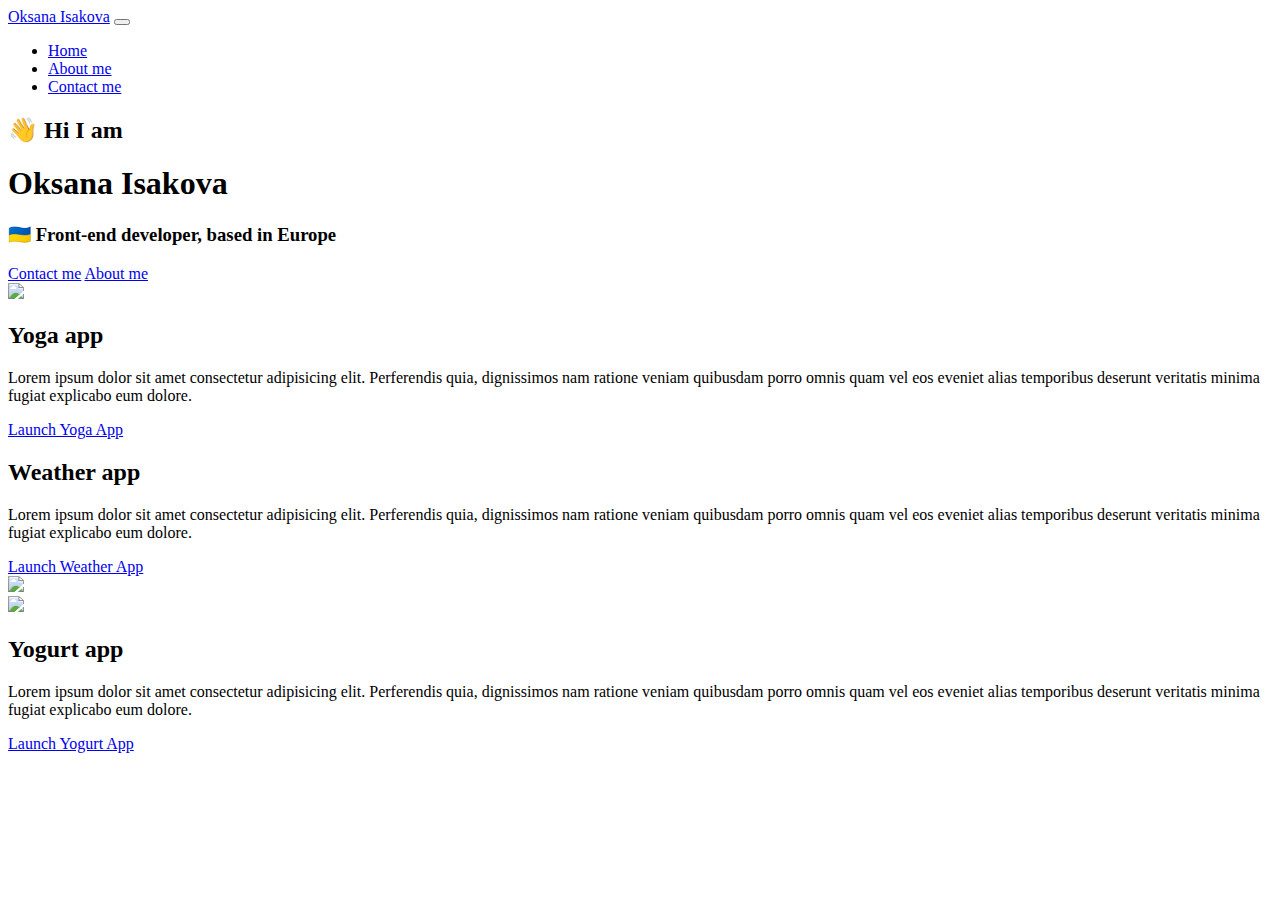
==== index.html @ 0bb74986 "Created index.html" ====
<!DOCTYPE html>
<html lang="en">
  <head>
    <meta charset="UTF-8" />
    <meta http-equiv="X-UA-Compatible" content="IE=edge" />
    <meta name="viewport" content="width=device-width, initial-scale=1.0" />
    <title>Oksana Isakova</title>
    <!-- CSS only -->
    <link
      href="https://cdn.jsdelivr.net/npm/bootstrap@5.2.1/dist/css/bootstrap.min.css"
      rel="stylesheet"
      integrity="sha384-iYQeCzEYFbKjA/T2uDLTpkwGzCiq6soy8tYaI1GyVh/UjpbCx/TYkiZhlZB6+fzT"
      crossorigin="anonymous"
    />
    <!-- JavaScript Bundle with Popper -->
    <script
      src="https://cdn.jsdelivr.net/npm/bootstrap@5.2.1/dist/js/bootstrap.bundle.min.js"
      integrity="sha384-u1OknCvxWvY5kfmNBILK2hRnQC3Pr17a+RTT6rIHI7NnikvbZlHgTPOOmMi466C8"
      crossorigin="anonymous"
    ></script>
    <link rel="stylesheet" href="style.css" />
  </head>
  <body>
    <nav class="navbar navbar-expand-lg navbar-light bg-light fixed-top">
      <div class="container">
        <a class="navbar-brand" href="index.html">Oksana Isakova</a>
        <button
          class="navbar-toggler"
          type="button"
          data-bs-toggle="collapse"
          data-bs-target="#navbarNav"
          aria-controls="navbarNav"
          aria-expanded="false"
          aria-label="Toggle navigation"
        >
          <span class="navbar-toggler-icon"></span>
        </button>
        <div class="collapse navbar-collapse" id="navbarNav">
          <ul class="navbar-nav">
            <li class="nav-item">
              <a class="nav-link active" aria-current="page" href="index.html"
                >Home</a
              >
            </li>
            <li class="nav-item">
              <a class="nav-link" href="about.html">About me</a>
            </li>
            <li class="nav-item">
              <a class="nav-link" href="about.html#contact">Contact me</a>
            </li>
          </ul>
        </div>
      </div>
    </nav>
    <h2 class="text-center">👋 Hi I am</h2>
    <h1 class="text-center">Oksana Isakova</h1>
    <h3 class="text-center">🇺🇦 Front-end developer, based in Europe</h3>
    <div class="navigation-links mb-5">
      <a href="about.html#contact" class="primary-link">Contact me</a>
      <a href="about.html" class="secondary-link">About me</a>
    </div>
    <div class="container">
      <div class="row">
        <div class="col-md-6">
          <img src="images/yoga.png" class="img-fluid rounded" />
        </div>
        <div class="col-md-6">
          <h2 class="mb-3">Yoga app</h2>
          <p>
            Lorem ipsum dolor sit amet consectetur adipisicing elit. Perferendis
            quia, dignissimos nam ratione veniam quibusdam porro omnis quam vel
            eos eveniet alias temporibus deserunt veritatis minima fugiat
            explicabo eum dolore.
          </p>
          <div class="mt-5">
            <a href="#" class="primary-link">Launch Yoga App</a>
          </div>
        </div>
      </div>
      <div class="row mt-5">
        <div class="col-md-6">
          <h2 class="mb-3">Weather app</h2>
          <p>
            Lorem ipsum dolor sit amet consectetur adipisicing elit. Perferendis
            quia, dignissimos nam ratione veniam quibusdam porro omnis quam vel
            eos eveniet alias temporibus deserunt veritatis minima fugiat
            explicabo eum dolore.
          </p>
          <div class="mb-5 mt-5">
            <a href="#" class="primary-link">Launch Weather App</a>
          </div>
        </div>
        <div class="col-md-6">
          <img src="images/weather.png" class="img-fluid rounded" />
        </div>
      </div>
      <div class="row mt-5">
        <div class="col-md-6">
          <img src="images/yogurt.png" class="img-fluid rounded" />
        </div>
        <div class="col-md-6">
          <h2 class="mb-3">Yogurt app</h2>
          <p>
            Lorem ipsum dolor sit amet consectetur adipisicing elit. Perferendis
            quia, dignissimos nam ratione veniam quibusdam porro omnis quam vel
            eos eveniet alias temporibus deserunt veritatis minima fugiat
            explicabo eum dolore.
          </p>
          <div class="mt-5">
            <a href="#" class="primary-link">Launch Yogurt App</a>
          </div>
        </div>
      </div>
    </div>
    <br />
  </body>
</html>
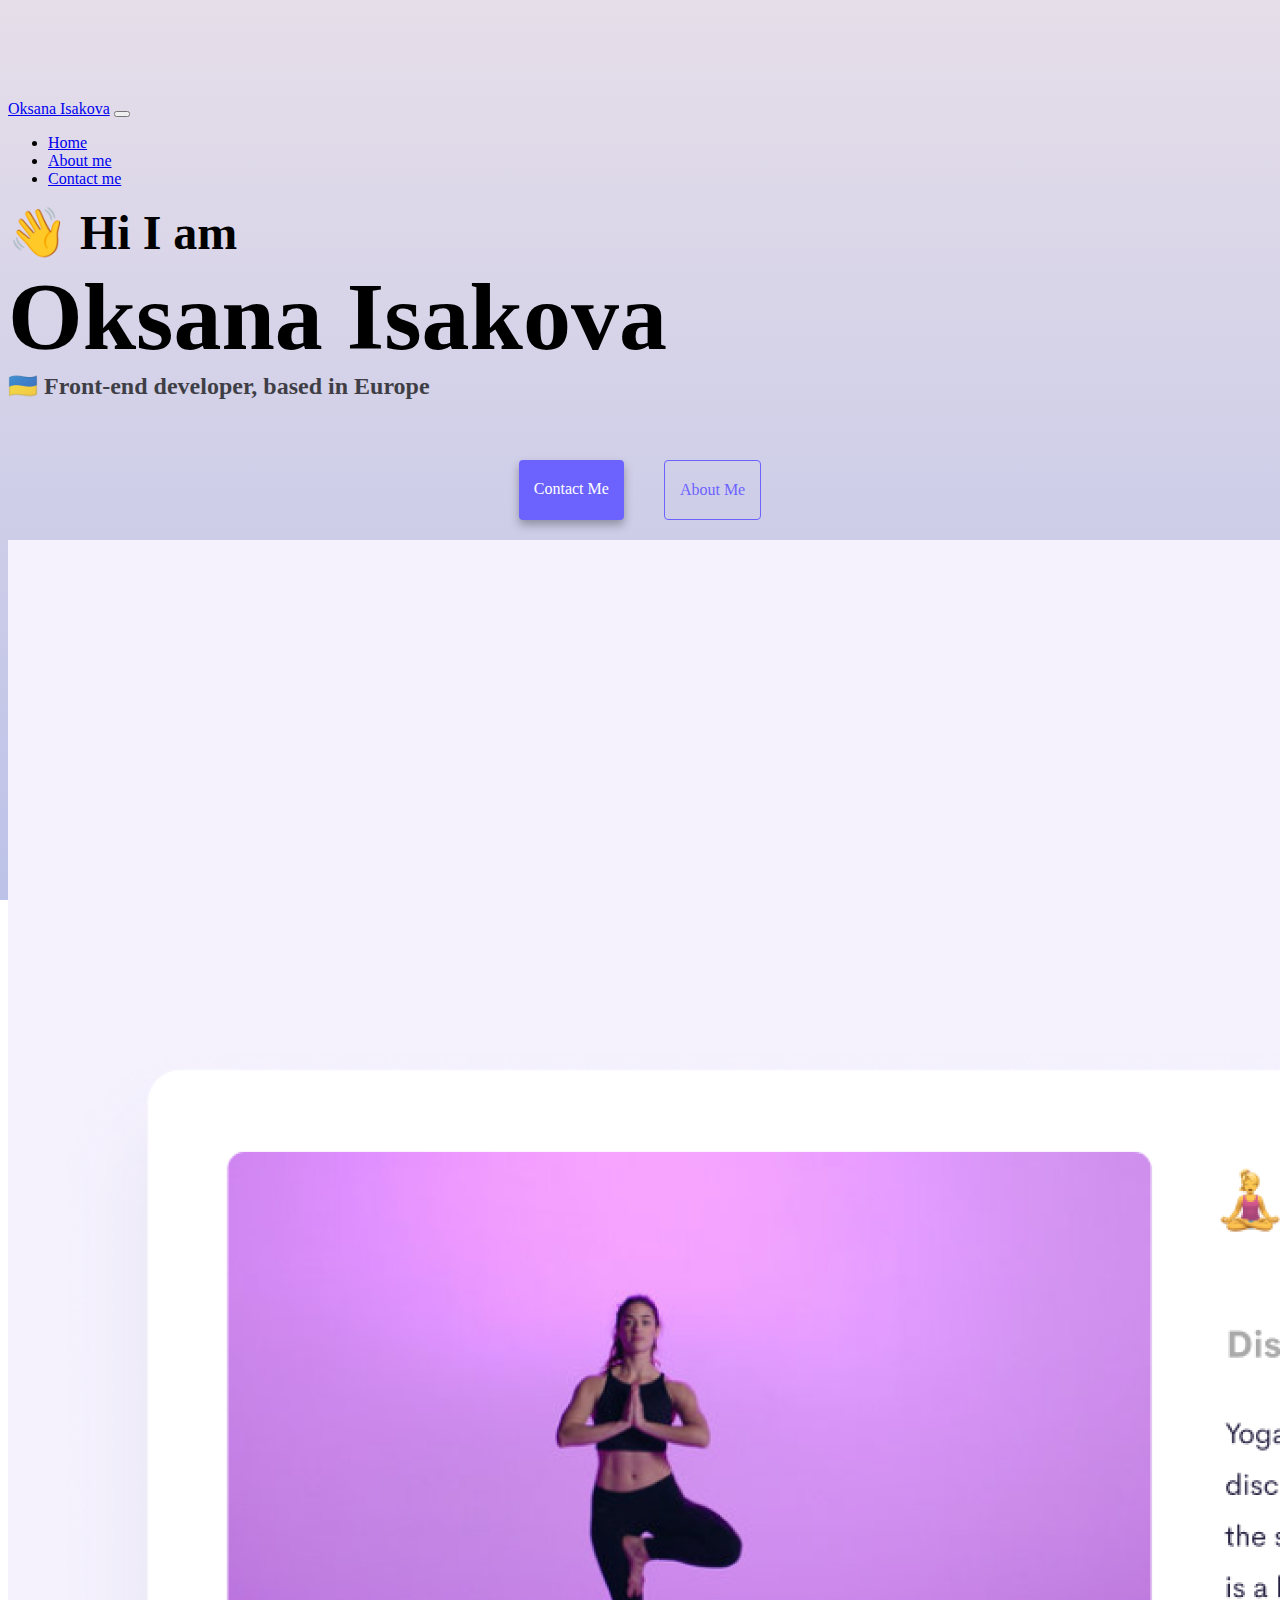
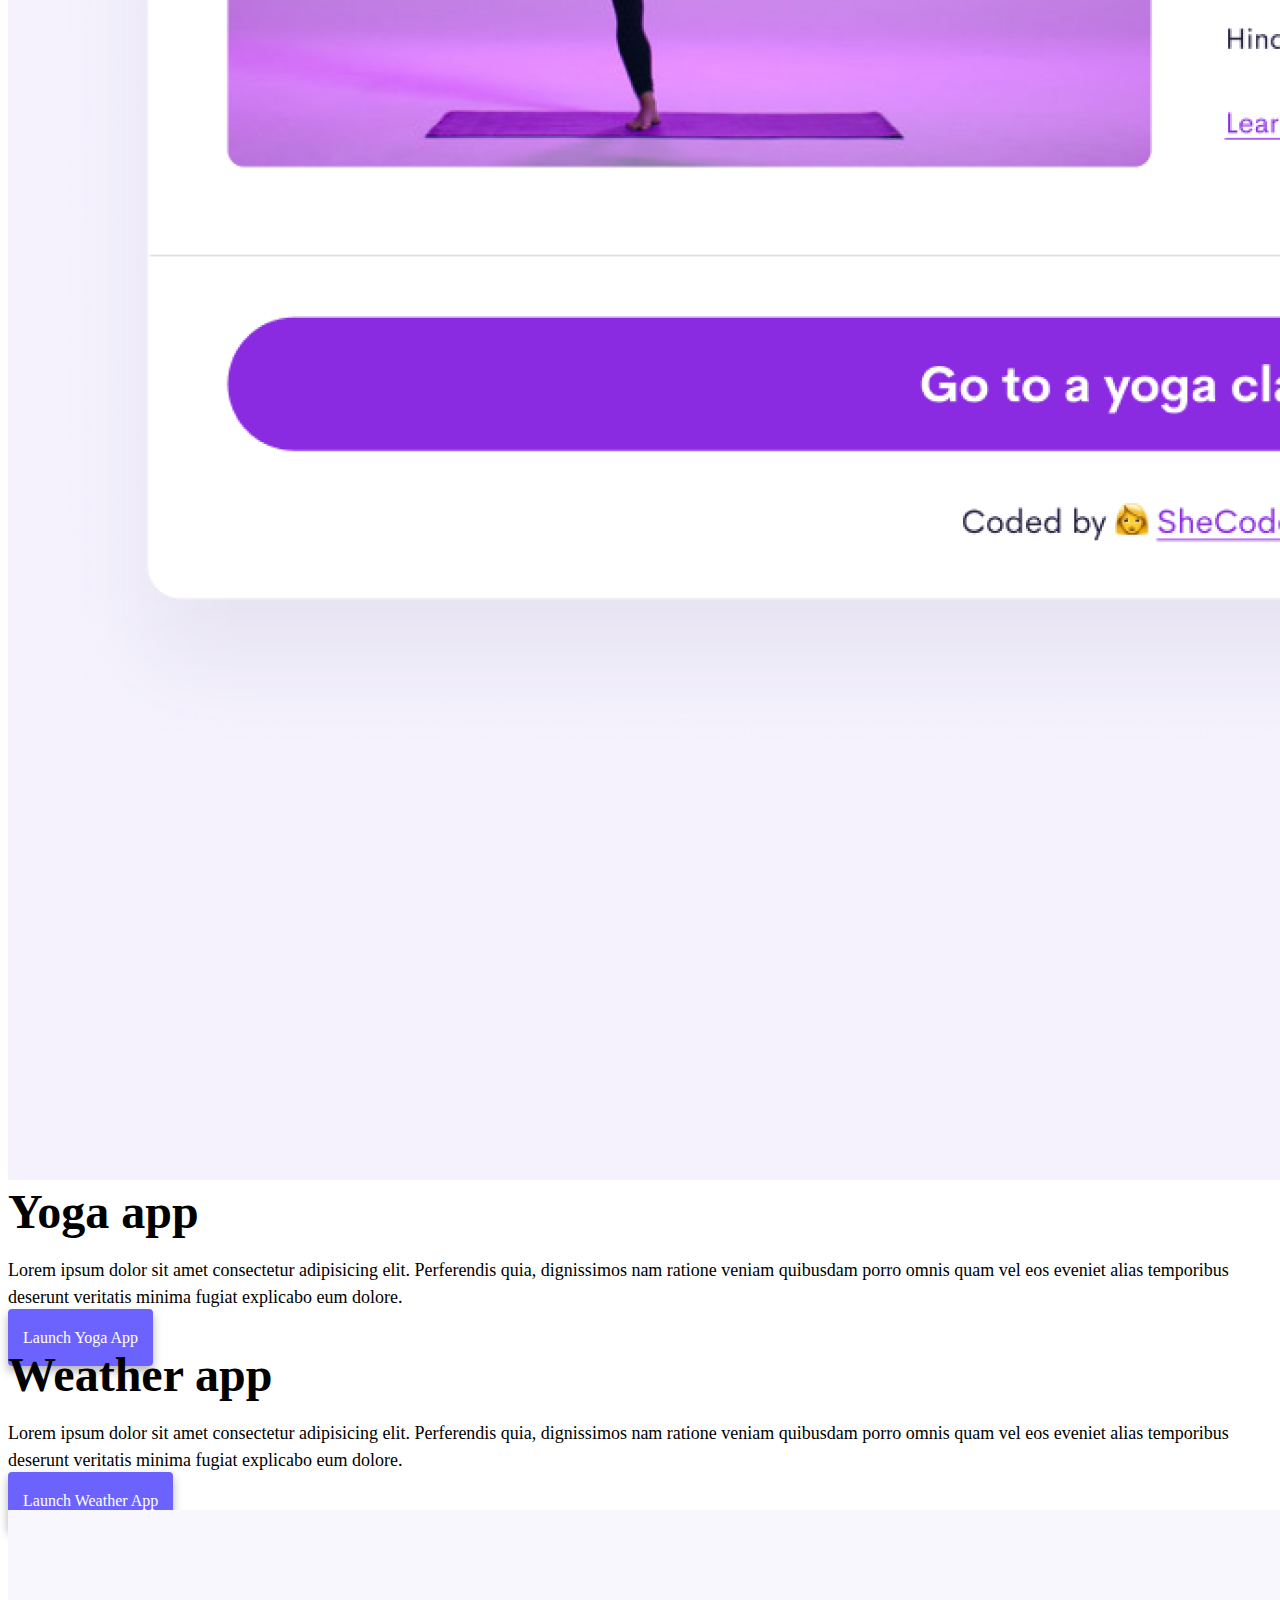
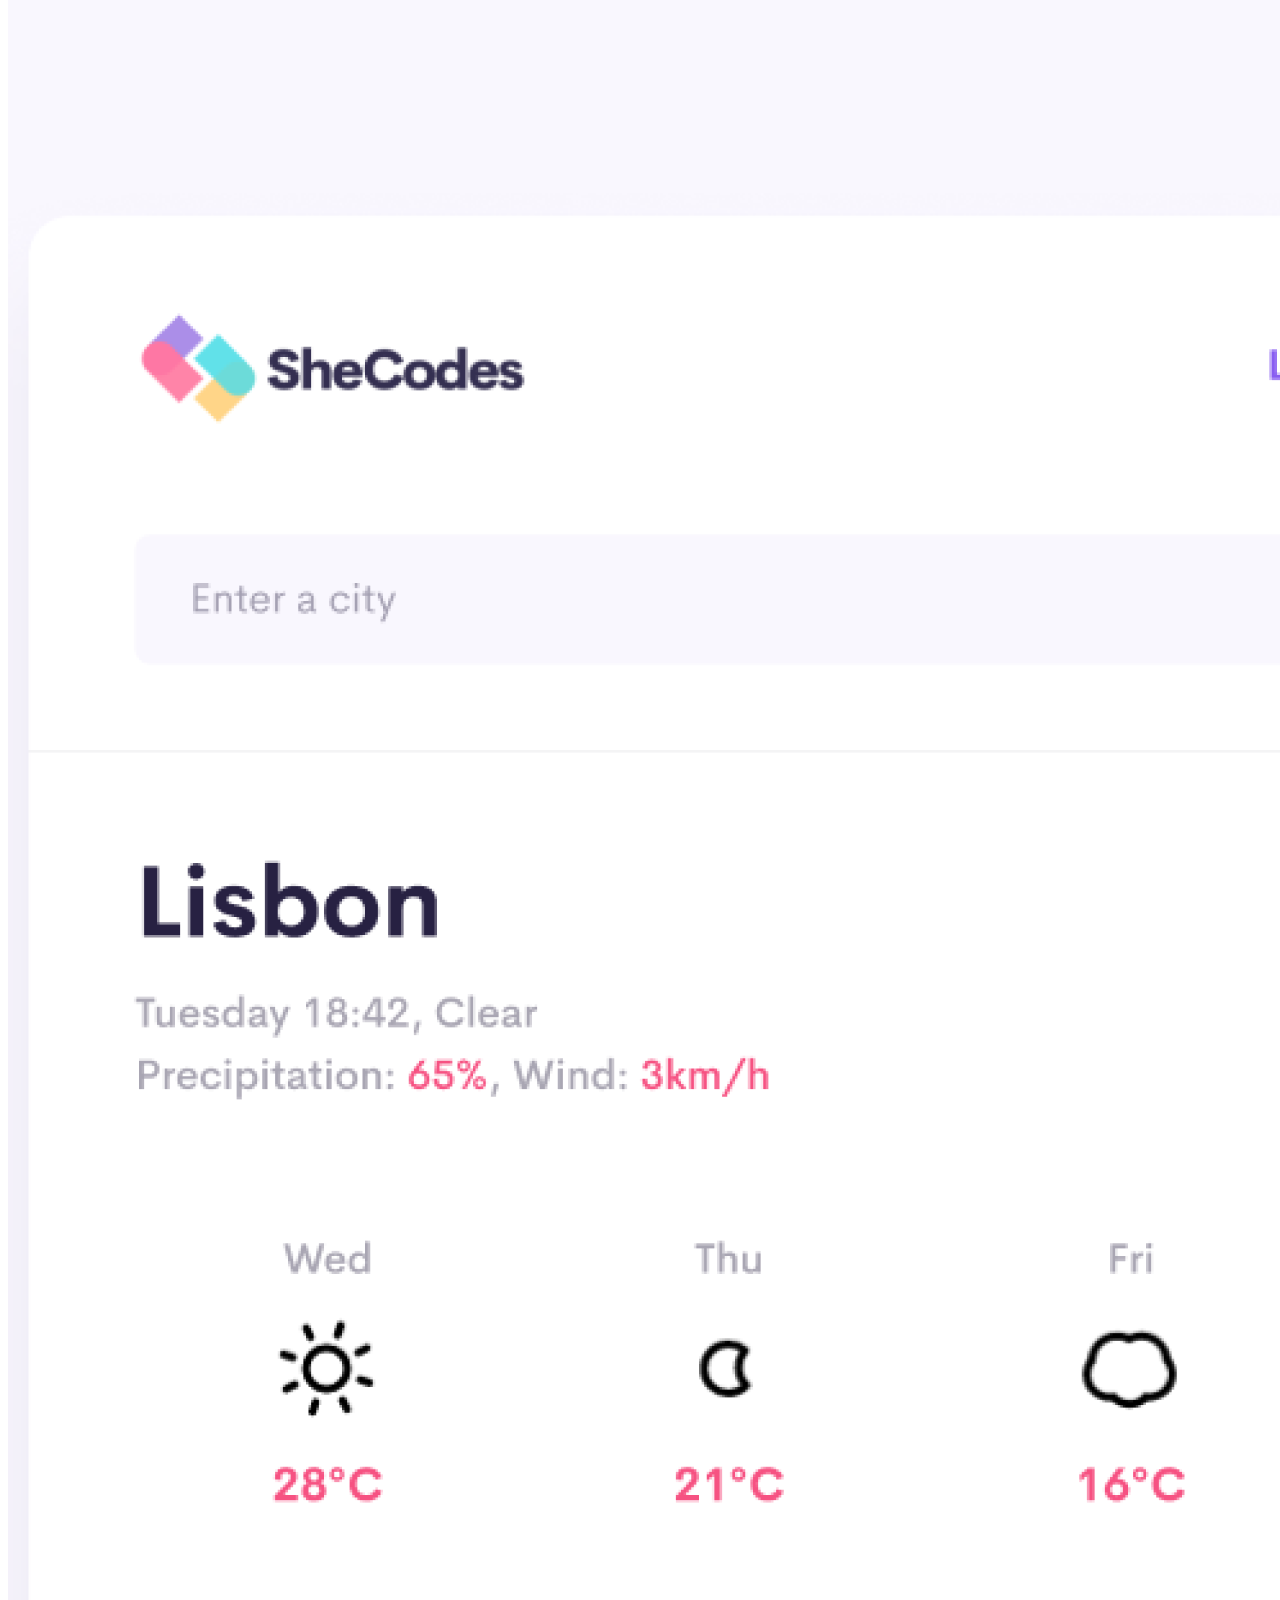
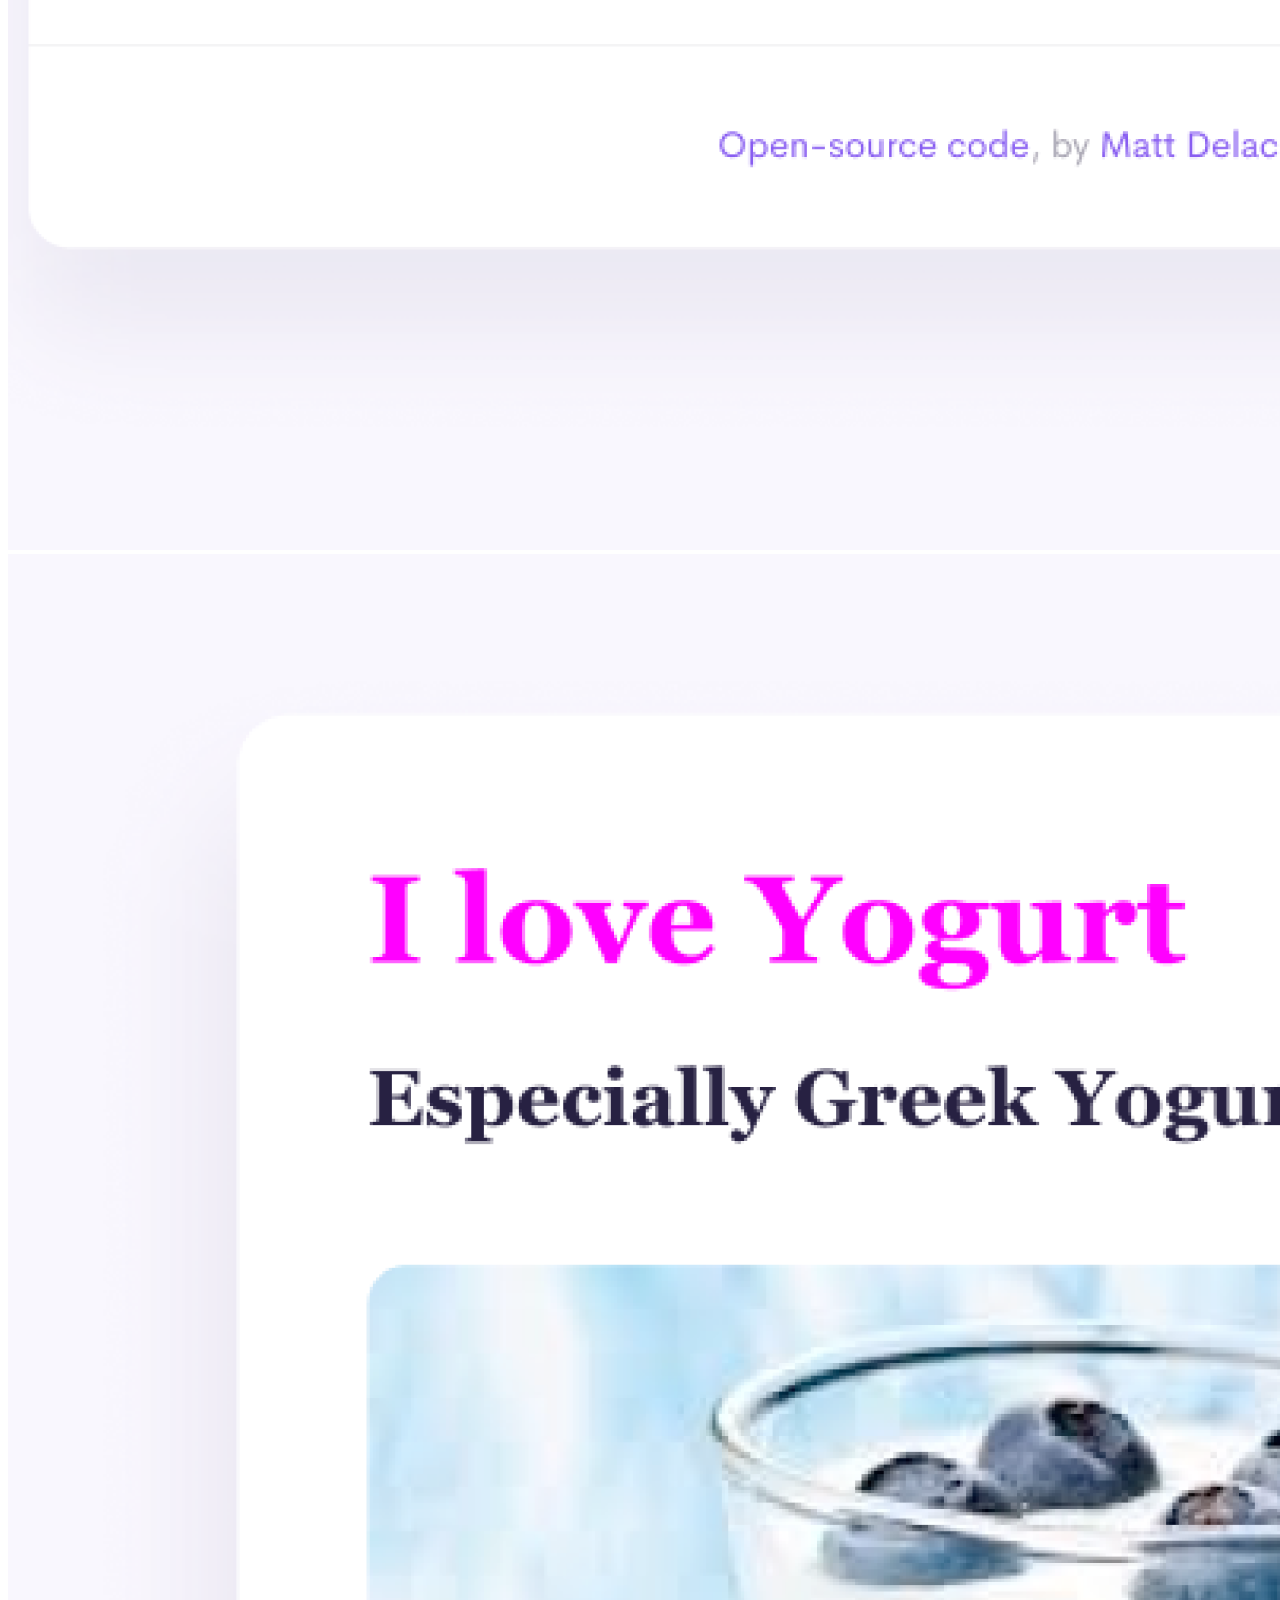
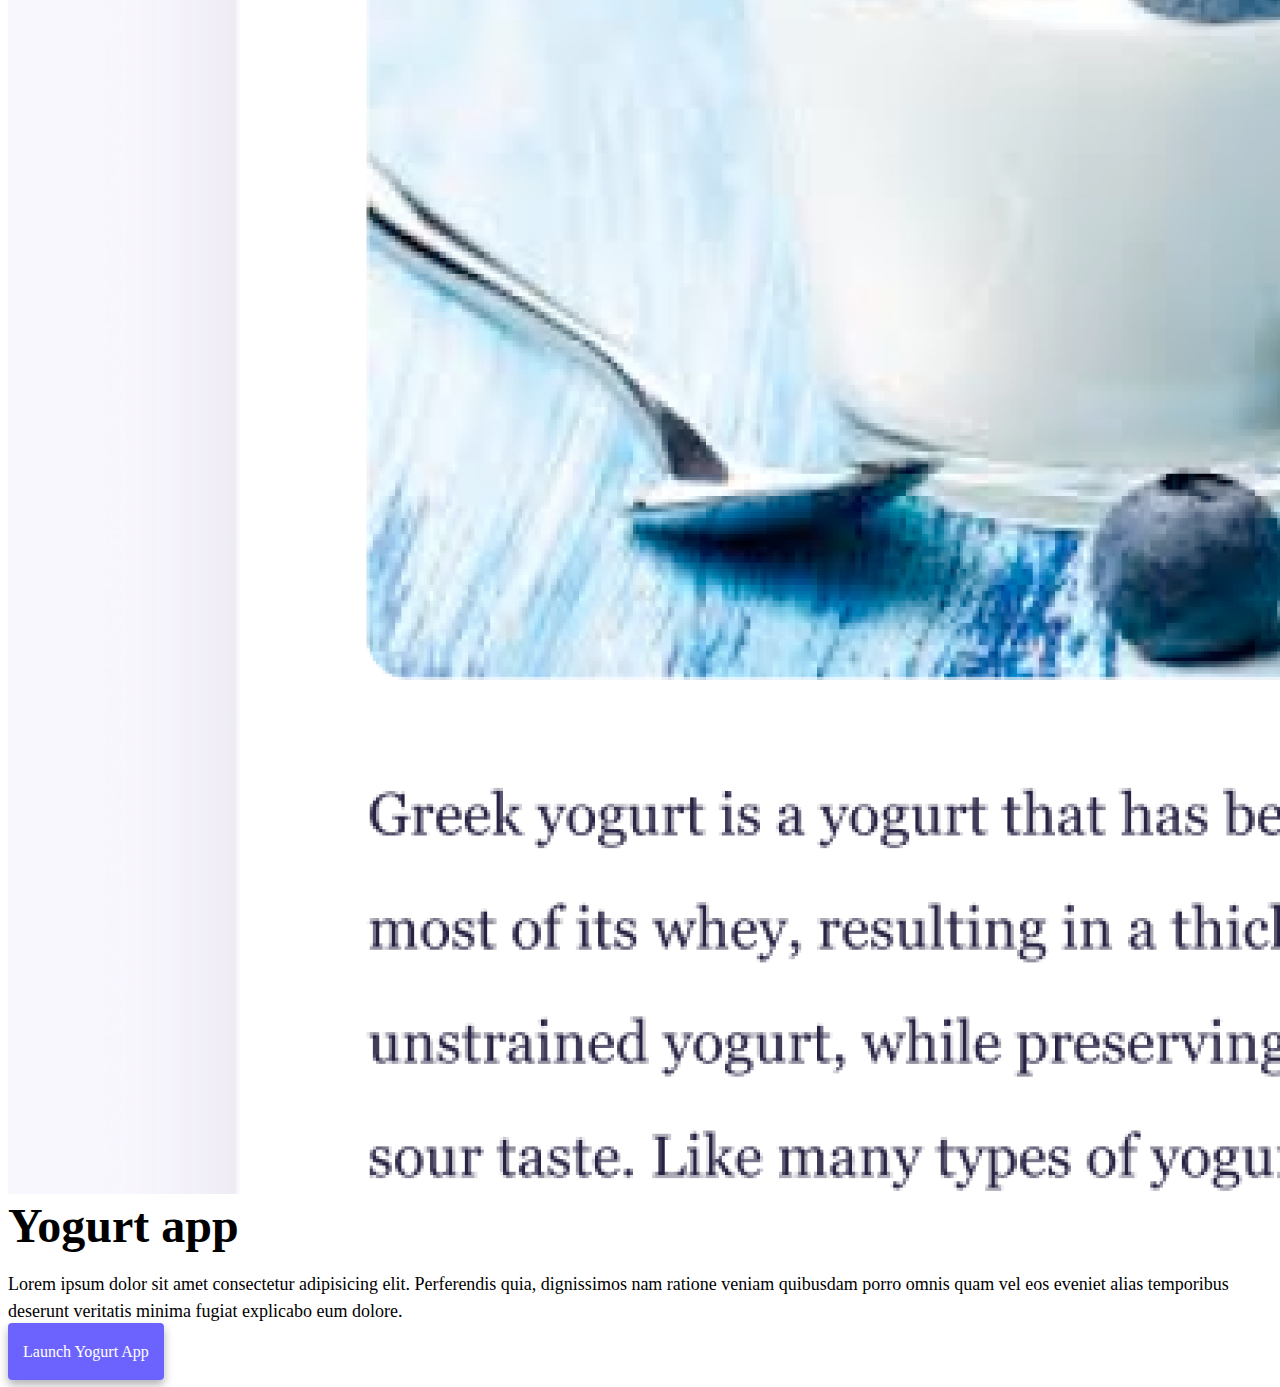
==== commit 1001a0f1: "Add SEO index.html" ====
--- a/index.html
+++ b/index.html
@@ -4,15 +4,17 @@
     <meta charset="UTF-8" />
     <meta http-equiv="X-UA-Compatible" content="IE=edge" />
     <meta name="viewport" content="width=device-width, initial-scale=1.0" />
-    <title>Oksana Isakova</title>
-    <!-- CSS only -->
+    <meta
+      name="description"
+      content="Oksana Isakova is a front-end developer based in Europe"
+    />
+    <title>Front-end developer - Oksana Isakova</title>
     <link
       href="https://cdn.jsdelivr.net/npm/bootstrap@5.2.1/dist/css/bootstrap.min.css"
       rel="stylesheet"
       integrity="sha384-iYQeCzEYFbKjA/T2uDLTpkwGzCiq6soy8tYaI1GyVh/UjpbCx/TYkiZhlZB6+fzT"
       crossorigin="anonymous"
     />
-    <!-- JavaScript Bundle with Popper -->
     <script
       src="https://cdn.jsdelivr.net/npm/bootstrap@5.2.1/dist/js/bootstrap.bundle.min.js"
       integrity="sha384-u1OknCvxWvY5kfmNBILK2hRnQC3Pr17a+RTT6rIHI7NnikvbZlHgTPOOmMi466C8"
@@ -23,7 +25,7 @@
   <body>
     <nav class="navbar navbar-expand-lg navbar-light bg-light fixed-top">
       <div class="container">
-        <a class="navbar-brand" href="index.html">Oksana Isakova</a>
+        <a class="navbar-brand" href="index.html" title="Homepage">Oksana Isakova</a>
         <button
           class="navbar-toggler"
           type="button"
@@ -43,10 +45,10 @@
               >
             </li>
             <li class="nav-item">
-              <a class="nav-link" href="about.html">About me</a>
+              <a class="nav-link" href="about.html" title="About Oksana Isakova">About me</a>
             </li>
             <li class="nav-item">
-              <a class="nav-link" href="about.html#contact">Contact me</a>
+              <a class="nav-link" href="about.html#contact"  title="Contact Oksana Isakova">Contact me</a>
             </li>
           </ul>
         </div>
@@ -56,13 +58,13 @@
     <h1 class="text-center">Oksana Isakova</h1>
     <h3 class="text-center">🇺🇦 Front-end developer, based in Europe</h3>
     <div class="navigation-links mb-5">
-      <a href="about.html#contact" class="primary-link">Contact me</a>
-      <a href="about.html" class="secondary-link">About me</a>
+      <a href="about.html#contact" class="primary-link" title="Contact Oksana Isakova">Contact me</a>
+      <a href="about.html" class="secondary-link" title="About Oksana Isakova">About me</a>
     </div>
     <div class="container">
       <div class="row">
         <div class="col-md-6">
-          <img src="images/yoga.png" class="img-fluid rounded" />
+          <img src="images/yoga.png" class="img-fluid rounded" alt="Yoga project"/>
         </div>
         <div class="col-md-6">
           <h2 class="mb-3">Yoga app</h2>
@@ -73,7 +75,7 @@
             explicabo eum dolore.
           </p>
           <div class="mt-5">
-            <a href="#" class="primary-link">Launch Yoga App</a>
+            <a href="#" class="primary-link" title="Yoga project">Launch Yoga App</a>
           </div>
         </div>
       </div>
@@ -87,16 +89,16 @@
             explicabo eum dolore.
           </p>
           <div class="mb-5 mt-5">
-            <a href="#" class="primary-link">Launch Weather App</a>
+            <a href="#" class="primary-link" title="Weather project">Launch Weather App</a>
           </div>
         </div>
         <div class="col-md-6">
-          <img src="images/weather.png" class="img-fluid rounded" />
+          <img src="images/weather.png" class="img-fluid rounded" alt="Weather project"/>
         </div>
       </div>
       <div class="row mt-5">
         <div class="col-md-6">
-          <img src="images/yogurt.png" class="img-fluid rounded" />
+          <img src="images/yogurt.png" class="img-fluid rounded" alt="Yogurt project"/>
         </div>
         <div class="col-md-6">
           <h2 class="mb-3">Yogurt app</h2>
@@ -107,7 +109,7 @@
             explicabo eum dolore.
           </p>
           <div class="mt-5">
-            <a href="#" class="primary-link">Launch Yogurt App</a>
+            <a href="#" class="primary-link" title="Yogurt project">Launch Yogurt App</a>
           </div>
         </div>
       </div>
--- a/style.css
+++ b/style.css
@@ -0,0 +1,94 @@
+:root {
+    --primary-color: #6c63ff;
+    --secondary-color: #f5f2fe;
+    --box-shadow: 0 5px 10px rgba(0, 0, 0, 0.3);
+    --gradient: linear-gradient(to top, #bdc2e8 0%, #bdc2e8 1%, #e6dee9 100%);
+  }
+  
+  body {
+    height: 100%;
+    margin-top: 100px;
+    background: var(--gradient);
+    background-repeat: no-repeat;
+    background-attachment: fixed;
+  }
+  
+  h1,
+  h2,
+  h3 {
+    margin: 0;
+  }
+  
+  h1 {
+    font-size: 96px;
+  }
+  
+  h2 {
+    font-size: 48px;
+  }
+  
+  h3 {
+    font-size: 24px;
+    opacity: 0.7;
+  }
+  
+  p {
+    font-size: 18px;
+    line-height: 1.5;
+  }
+  
+  .navigation-links {
+    display: flex;
+    margin-top: 40px;
+    justify-content: center;
+  }
+  
+  .navigation-links a {
+    margin: 20px;
+  }
+  
+  .primary-link {
+    border-radius: 4px;
+    padding: 20px 15px;
+    text-decoration: none;
+    text-transform: capitalize;
+    background: var(--primary-color);
+    box-shadow: var(--box-shadow);
+    color: white;
+  }
+  
+  .secondary-link {
+    border-radius: 4px;
+    padding: 20px 15px;
+    text-decoration: none;
+    text-transform: capitalize;
+    color: var(--primary-color);
+    border: 1px solid var(--primary-color);
+  }
+  
+  .homepage-link {
+    color: var(--primary-color);
+    text-align: center;
+    display: block;
+  }
+  
+  .about-paragraphs {
+    margin: 30px 0;
+  }
+  
+  .about-paragraphs p {
+    margin: 10px;
+  }
+  
+  .email-link {
+    display: flex;
+    justify-content: center;
+    color: var(--primary-color);
+    font-size: 28px;
+    text-decoration: none;
+  }
+  
+  .email-link:hover {
+    text-decoration: underline;
+  }
+  